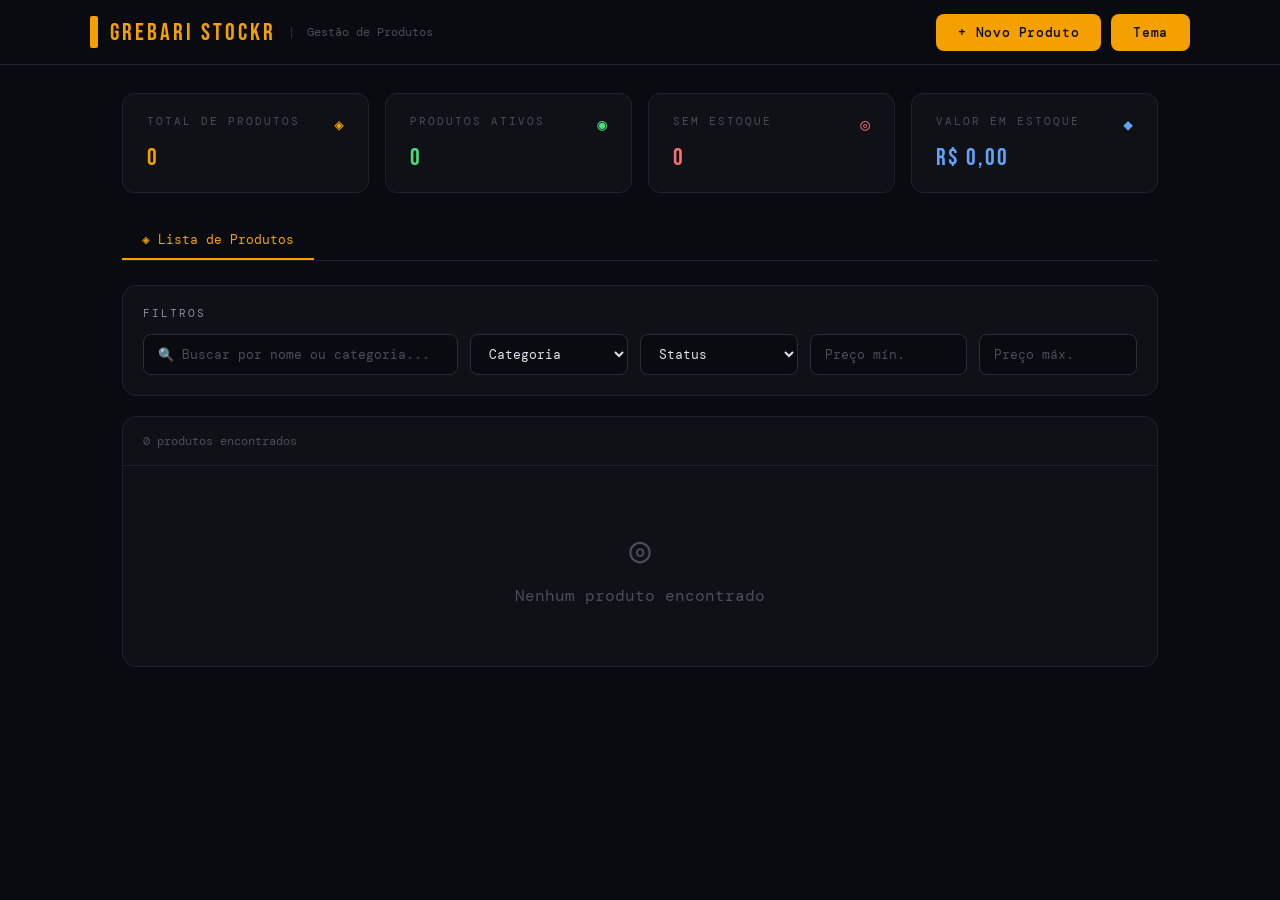
==== index.html @ 86d665c0 "sistema feito" ====
<!DOCTYPE html>
<html lang="pt-BR">
<head>
<meta charset="UTF-8">
<meta name="viewport" content="width=device-width, initial-scale=1.0">
<title>GREBARI STOCKR — Gestão de Produtos</title>
<link rel="shortcut icon" href="favicon.ico" type="image/x-icon">
<link href="https://fonts.googleapis.com/css2?family=Bebas+Neue&family=DM+Mono:ital,wght@0,300;0,400;0,500;1,300&display=swap" rel="stylesheet">
<link rel="stylesheet" href="style.css">
<script src="main.js" defer></script>
</head>
<body>

<!-- HEADER -->
<div class="header">
  <div class="header-inner">
    <div class="logo">
      <div class="logo-bar"></div>
      <span class="logo-name">GREBARI STOCKR</span>
      <span class="logo-sep">|</span>
      <span class="logo-sub">Gestão de Produtos</span>
    </div>
    <div class="botoes">
      <button class="btn btn-primary" onclick="openForm()">+ Novo Produto</button>
      <button class="btn btn-primary" onclick="abrirTema()"> Tema</button>
    </div>
  </div>
</div>

<!--TEMA-->
<div class="tema hide" id="container-tema">
  <select  id="temaSelect" class="btn btn-primary">
    <option value="Claro">Claro</option>
    <option value="Dark">Dark</option>
  </select>
  <button class="btn-tema save" onclick="renderTema()">Salvar</button>
  <button class="btn-tema cancela" onclick="fecharTema()">Fechar</button>
  
</div>

<!-- MAIN -->
<div class="main">

  <!-- STATS -->
  <div class="stats" id="stats"></div>

  <!-- TABS -->
  <div class="tabs">
    <button class="tab active" id="tab-lista" onclick="switchTab('lista')">◈ Lista de Produtos</button>
    <button class="tab" id="tab-form" onclick="switchTab('form')" style="display:none">◉ <span id="tab-form-label">Cadastrar</span></button>
  </div>

  <!-- LISTA -->
  <div id="view-lista" class="fade-in">
    <div class="card filters">
      <div class="filters-title">Filtros</div>
      <div class="filters-grid">
        <input type="text" id="f-busca" placeholder="🔍 Buscar por nome ou categoria..." oninput="renderTable()">
        <select id="f-cat" onchange="renderTable()">
          <option value="">Categoria</option>
          <option>Eletrônicos</option>
          <option>Cabos</option>
          <option>Óleo</option>
          <option>Peças</option>
          <option>Cama de moto</option>
          <option>Parafuso</option>
          <option>Outros</option>
        </select>
        <select id="f-status" onchange="renderTable()">
          <option value="">Status</option>
          <option>Ativo</option>
          <option>Inativo</option>
        </select>
        <input type="number" id="f-pmin" placeholder="Preço mín." oninput="renderTable()">
        <input type="number" id="f-pmax" placeholder="Preço máx." oninput="renderTable()">
      </div>
      <div class="active-chips" id="active-chips" style="display:none"></div>
    </div>

    <div class="card">
      <div class="table-header">
        <span class="table-count" id="table-count">0 produtos</span>
      </div>
      <div id="table-wrap"></div>
    </div>
  </div>

  <!-- FORM -->
  <div id="view-form" style="display:none">
    <div class="card form-card fade-in">
      <div class="form-heading">
        <div class="form-heading-bar"></div>
        <span class="form-heading-text" id="form-title">NOVO PRODUTO</span>
      </div>
      <div class="form-grid">
        <div>
          <label class="field-label">Nome do Produto</label>
          <input type="text" id="f-nome" placeholder="Ex: Notebook Pro X">
          <span class="field-error" id="err-nome">Nome obrigatório</span>
        </div>
        <div class="form-row">
          <div>
            <label class="field-label">Categoria</label>
            <select id="f-categoria">
              <option value="">Selecionar</option>
          <option>Eletrônicos</option>
          <option>Cabos</option>
          <option>Óleo</option>
          <option>Peças</option>
          <option>Cama de moto</option>
          <option>Parafuso</option>
          <option>Outros</option>
            </select>
            <span class="field-error" id="err-categoria">Categoria obrigatória</span>
          </div>
          <div>
            <label class="field-label">Status</label>
            <select id="f-status-form">
              <option>Ativo</option>
              <option>Inativo</option>
            </select>
          </div>
        </div>
        <div class="form-row">
          <div>
            <label class="field-label">Preço (R$)</label>
            <input type="number" id="f-preco" min="0" step="0.01" placeholder="0,00">
            <span class="field-error" id="err-preco">Preço inválido</span>
          </div>
          <div>
            <label class="field-label">Estoque (un.)</label>
            <input type="number" id="f-estoque" min="0" placeholder="0">
            <span class="field-error" id="err-estoque">Estoque inválido</span>
          </div>
        </div>
        <div class="form-actions">
          <button class="btn btn-ghost" onclick="cancelForm()">Cancelar</button>
          <button class="btn btn-primary" onclick="submitForm()">✓ <span id="btn-submit-label">Cadastrar Produto</span></button>
        </div>
      </div>
    </div>
  </div>

</div>

<!-- MODAL DELETE -->
<div class="modal-overlay" id="modal">
  <div class="modal">
    <div class="modal-icon">⚠️</div>
    <div class="modal-title">Remover produto?</div>
    <div class="modal-desc">Esta ação não pode ser desfeita.</div>
    <div class="modal-actions">
      <button class="btn btn-ghost" onclick="closeModal()">Cancelar</button>
      <button class="btn btn-primary" onclick="confirmDelete()">Remover</button>
    </div>
  </div>
</div>

<!-- TOAST -->
<div class="toast" id="toast">
  <span id="toast-icon">✓</span>
  <span id="toast-msg"></span>
</div>

</body>
</html>
---- style.css ----
*,
*::before,
*::after {
  box-sizing: border-box;
  margin: 0;
  padding: 0;
}

:root {
  --bg: #090b10;
  --surface: #0f1117;
  --border: #1e2130;
  --border2: #2a2d3a;
  --accent: #f4a100;
  --accent-hover: #ffb733;
  --text: #e0e2ea;
  --muted: #8a8d9a;
  --dim: #4a4d5a;
  --green: #4ade80;
  --red: #f87171;
  --blue: #60a5fa;
  --yellow: #fbbf24;
  --mono: 'DM Mono', 'Courier New', monospace;
  --display: 'Bebas Neue', sans-serif;
}

.claro {
  --bg: #f5f7fb;
  --surface: #ffffff;
  --border: #dcdfe6;
  --border2: #c7cad3;
  --accent: #f4a100;
  --accent-hover: #d88d00;
  --text: #1f2937;
  --muted: #6b7280;
  --dim: #9ca3af;
  --green: #16a34a;
  --red: #dc2626;
  --blue: #2563eb;
  --yellow: #ca8a04;
  --mono: 'DM Mono', 'Courier New', monospace;
  --display: 'Bebas Neue', sans-serif;
}

body {
  font-family: var(--mono);
  background: var(--bg);
  color: var(--text);
  min-height: 100vh;
}

::-webkit-scrollbar {
  width: 4px;
}

::-webkit-scrollbar-track {
  background: var(--bg);
}

::-webkit-scrollbar-thumb {
  background: var(--accent);
  border-radius: 2px;
}

/* ── HEADER ── */
.header {
  border-bottom: 1px solid var(--border);
  padding: 0 32px;
}

.header-inner {
  max-width: 1100px;
  margin: 0 auto;
  display: flex;
  flex-flow: row nowrap;
  align-items: center;
  justify-content: space-between;
  height: 64px;
}

.logo {
  display: flex;
  align-items: center;
  gap: 12px;
}

.logo-bar {
  background: var(--accent);
  width: 8px;
  height: 32px;
  border-radius: 2px;
}

.logo-name {
  font-family: var(--display);
  font-size: 24px;
  letter-spacing: 3px;
  color: var(--accent);
}

.logo-sep {
  color: var(--border2);
  font-size: 12px;
}

.logo-sub {
  color: var(--dim);
  font-size: 12px;
}

/* ── BUTTONS ── */
.btn {
  font-family: var(--mono);
  font-size: 13px;
  cursor: pointer;
  border-radius: 8px;
  padding: 10px 22px;
  transition: all .2s;
  letter-spacing: .05em;
  border: none;
}

.btn-primary {
  background: var(--accent);
  color: var(--bg);
  font-weight: 500;
}

.btn-primary:hover {
  background: var(--accent-hover);
  transform: translateY(-1px);
  box-shadow: 0 4px 20px rgba(244, 161, 0, .3);
}

.btn-ghost {
  background: transparent;
  color: var(--muted);
  border: 1px solid var(--border2);
}

.btn-ghost:hover {
  border-color: var(--accent);
  color: var(--accent);
}

.btn-danger {
  background: rgba(239, 68, 68, .1);
  color: var(--red);
  border: 1px solid rgba(239, 68, 68, .25);
  font-family: var(--mono);
  font-size: 12px;
  padding: 5px 12px;
  border-radius: 6px;
  cursor: pointer;
  transition: all .2s;
}

.btn-danger:hover {
  background: rgba(239, 68, 68, .2);
}

.btn-edit {
  background: rgba(244, 161, 0, .1);
  color: var(--accent);
  border: 1px solid rgba(244, 161, 0, .2);
  font-family: var(--mono);
  font-size: 12px;
  padding: 5px 12px;
  border-radius: 6px;
  cursor: pointer;
  transition: all .2s;
}

.btn-edit:hover {
  background: rgba(244, 161, 0, .2);
}

/* TEMA */
.tema {
  flex-flow: row wrap;
  justify-content: space-between;
  align-items: center;
display: flex;
  position: fixed;
  left: 20%;
  height: 300px;
  padding: 20px;
  width: 60%;
  margin: auto;
  background-color: #94939396;
}


#temaSelect {
  width: 100px;
}

#temaSelect  {
  color: rgb(0, 0, 0);
}
.btn-tema{
  padding: 5px;
  font-size: 20px;
  border: none;
  border-radius: 10px;
  color: var(--bg);
}
.save{
  background-color: #16a34a;
}
.cancela{
  background-color: rgb(235, 50, 50);
}
/* ── MAIN ── */
.main {
  max-width: 1100px;
  margin: 0 auto;
  padding: 28px 32px;
}

/* ── STATS ── */
.stats {
  display: grid;
  grid-template-columns: repeat(4, 1fr);
  gap: 16px;
  margin-bottom: 28px;
}

.stat-card {
  background: var(--surface);
  border: 1px solid var(--border);
  border-radius: 12px;
  padding: 20px 24px;
}

.stat-top {
  display: flex;
  justify-content: space-between;
  align-items: flex-start;
}

.stat-label {
  color: var(--dim);
  font-size: 11px;
  text-transform: uppercase;
  letter-spacing: 2px;
}

.stat-icon {
  font-size: 16px;
}

.stat-value {
  font-family: var(--display);
  font-size: 24px;
  letter-spacing: 2px;
  margin-top: 8px;
}

/* ── TABS ── */
.tabs {
  border-bottom: 1px solid var(--border);
  margin-bottom: 24px;
  display: flex;
}

.tab {
  background: transparent;
  border: none;
  border-bottom: 2px solid transparent;
  color: var(--muted);
  font-family: var(--mono);
  font-size: 13px;
  cursor: pointer;
  padding: 10px 20px;
  transition: all .2s;
}

.tab:hover:not(.active) {
  color: var(--text);
}

.tab.active {
  color: var(--accent);
  border-bottom-color: var(--accent);
}

/* ── CARD ── */
.card {
  background: var(--surface);
  border: 1px solid var(--border);
  border-radius: 14px;
}
 .hide{
  display: none;
 }
/* ── FILTERS ── */
.filters {
  padding: 20px;
  margin-bottom: 20px;
}

.filters-title {
  color: var(--muted);
  font-size: 11px;
  text-transform: uppercase;
  letter-spacing: 2px;
  margin-bottom: 14px;
}

.filters-grid {
  display: grid;
  grid-template-columns: 2fr 1fr 1fr 1fr 1fr;
  gap: 12px;
}

.active-chips {
  display: flex;
  gap: 8px;
  flex-wrap: wrap;
  align-items: center;
  margin-top: 12px;
}

.chips-label {
  color: var(--dim);
  font-size: 11px;
}

.chip {
  background: rgba(244, 161, 0, .1);
  border: 1px solid rgba(244, 161, 0, .3);
  color: var(--accent);
  border-radius: 6px;
  padding: 3px 10px;
  font-size: 12px;
  display: flex;
  align-items: center;
  gap: 6px;
}

.chip-remove {
  background: none;
  border: none;
  color: var(--accent);
  cursor: pointer;
  font-size: 14px;
  line-height: 1;
  padding: 0;
}

.btn-clear-all {
  background: none;
  border: none;
  color: var(--muted);
  cursor: pointer;
  font-size: 12px;
  font-family: var(--mono);
}

.btn-clear-all:hover {
  color: var(--text);
}

/* ── INPUTS ── */
input,
select {
  width: 100%;
  background: var(--bg);
  border: 1px solid var(--border2);
  border-radius: 8px;
  padding: 10px 14px;
  color: var(--text);
  font-family: var(--mono);
  font-size: 13px;
  outline: none;
  transition: border-color .2s;
}

input::placeholder {
  color: var(--dim);
}

input:focus,
select:focus {
  border-color: var(--accent);
}

select option {
  background: var(--surface);
}

input.error,
select.error {
  border-color: var(--red);
}

/* ── TABLE ── */
.table-header {
  display: flex;
  justify-content: space-between;
  align-items: center;
  padding: 16px 20px;
  border-bottom: 1px solid var(--border);
}

.table-count {
  color: var(--dim);
  font-size: 12px;
}

table {
  width: 100%;
  border-collapse: collapse;
}

thead th {
  padding: 12px 20px;
  text-align: left;
  font-size: 10px;
  text-transform: uppercase;
  letter-spacing: 2px;
  color: var(--dim);
  font-weight: 400;
  border-bottom: 1px solid var(--border);
}

tbody tr {
  transition: background .15s;
}

tbody tr:hover {
  background: rgba(244, 161, 0, .04);
}

tbody tr:not(:last-child) td {
  border-bottom: 1px solid #1a1d28;
}

td {
  padding: 14px 20px;
}

.td-name {
  font-size: 13px;
  color: var(--text);
}

.td-id {
  font-size: 11px;
  color: var(--dim);
  margin-top: 2px;
}

.td-cat {
  background: #1a1d28;
  border-radius: 6px;
  padding: 3px 10px;
  font-size: 11px;
  color: var(--muted);
  display: inline-block;
}

.td-price {
  font-size: 14px;
  color: var(--accent);
  font-weight: 500;
}

.td-actions {
  display: flex;
  gap: 8px;
}

.tag {
  display: inline-block;
  padding: 3px 10px;
  border-radius: 999px;
  font-size: 11px;
  font-weight: 500;
}

.tag-ativo {
  background: rgba(34, 197, 94, .12);
  color: var(--green);
}

.tag-inativo {
  background: rgba(239, 68, 68, .12);
  color: var(--red);
}

.empty-state {
  padding: 60px;
  text-align: center;
  color: var(--dim);
}

.empty-icon {
  font-size: 36px;
  margin-bottom: 12px;
}

/* ── FORM ── */
.form-card {
  padding: 32px;
  max-width: 640px;
}

.form-heading {
  display: flex;
  align-items: center;
  gap: 12px;
  margin-bottom: 28px;
}

.form-heading-bar {
  width: 4px;
  height: 24px;
  background: var(--accent);
  border-radius: 2px;
}

.form-heading-text {
  font-family: var(--display);
  font-size: 20px;
  letter-spacing: 2px;
}

.form-grid {
  display: grid;
  gap: 18px;
}

.form-row {
  display: grid;
  grid-template-columns: 1fr 1fr;
  gap: 16px;
}

.field-label {
  display: block;
  font-size: 11px;
  font-weight: 500;
  text-transform: uppercase;
  letter-spacing: .15em;
  color: var(--muted);
  margin-bottom: 6px;
}

.field-error {
  color: var(--red);
  font-size: 11px;
  margin-top: 4px;
  display: none;
}

.field-error.show {
  display: block;
}

.form-actions {
  display: flex;
  gap: 12px;
  margin-top: 8px;
}

.form-actions .btn-ghost {
  flex: 1;
}

.form-actions .btn-primary {
  flex: 2;
}

/* ── MODAL ── */
.modal-overlay {
  position: fixed;
  inset: 0;
  background: rgba(0, 0, 0, .7);
  z-index: 999;
  display: none;
  align-items: center;
  justify-content: center;
}

.modal-overlay.show {
  display: flex;
}

.modal {
  background: var(--surface);
  border: 1px solid var(--border);
  border-radius: 14px;
  padding: 32px;
  max-width: 380px;
  width: 90%;
  animation: fadeIn .2s ease;
}

.modal-icon {
  font-size: 28px;
  margin-bottom: 12px;
}

.modal-title {
  font-size: 15px;
  font-weight: 500;
  margin-bottom: 8px;
}

.modal-desc {
  color: var(--muted);
  font-size: 13px;
  margin-bottom: 24px;
}

.modal-actions {
  display: flex;
  gap: 10px;
}

.modal-actions .btn-ghost {
  flex: 1;
}

.modal-actions .btn-primary {
  flex: 1;
  background: var(--red);
}

.modal-actions .btn-primary:hover {
  background: #ef4444;
}

/* ── TOAST ── */
.toast {
  position: fixed;
  top: 24px;
  right: 24px;
  z-index: 9999;
  border-radius: 10px;
  padding: 12px 20px;
  font-size: 13px;
  display: flex;
  align-items: center;
  gap: 10px;
  animation: toastIn .3s ease;
  pointer-events: none;
  opacity: 0;
  transition: opacity .3s;
}

.toast.show {
  opacity: 1;
}

.toast.success {
  background: #142d14;
  border: 1px solid var(--green);
  color: var(--green);
}

.toast.error {
  background: #2d1414;
  border: 1px solid var(--red);
  color: var(--red);
}

/* ── ANIMATIONS ── */
@keyframes fadeIn {
  from {
    opacity: 0;
    transform: translateY(8px);
  }

  to {
    opacity: 1;
    transform: none;
  }
}

@keyframes toastIn {
  from {
    opacity: 0;
    transform: translateX(20px);
  }

  to {
    opacity: 1;
    transform: none;
  }
}

.fade-in {
  animation: fadeIn .25s ease;
}

/* ── RESPONSIVE ── */
@media (max-width: 768px) {
  .header {
    padding: 0 16px;
  }

  .main {
    padding: 20px 16px;
  }

  .stats {
    grid-template-columns: 1fr 1fr;
  }

  .filters-grid {
    grid-template-columns: 1fr 1fr;
  }
  .header-inner{
    flex-flow: row wrap;
  }
  .filters-grid input:first-child {
    grid-column: 1 / -1;
  }

  table {
    font-size: 12px;
  }
}
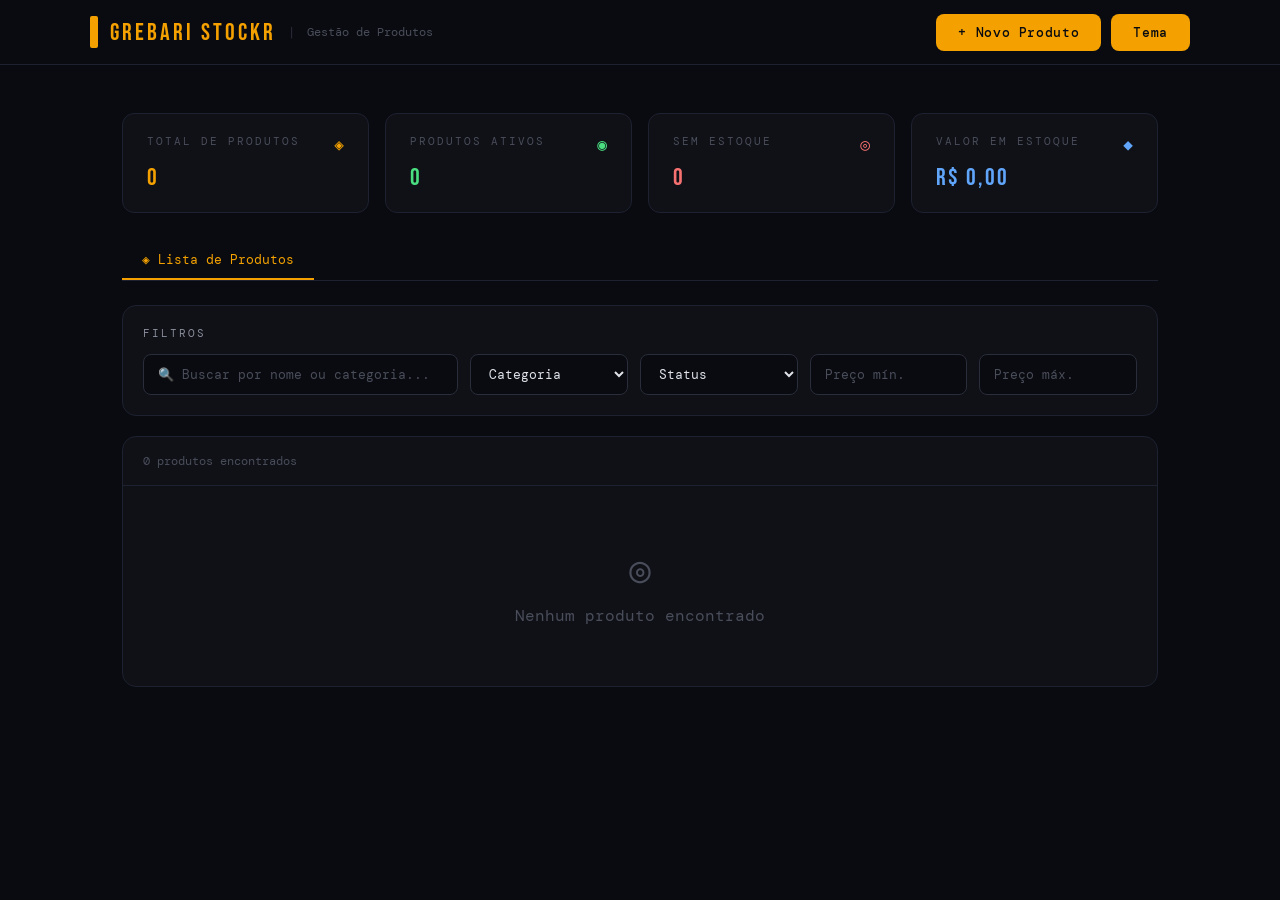
==== commit 733ba60f: "PWA implementado" ====
--- a/index.html
+++ b/index.html
@@ -1,166 +1,176 @@
 <!DOCTYPE html>
 <html lang="pt-BR">
+
 <head>
-<meta charset="UTF-8">
-<meta name="viewport" content="width=device-width, initial-scale=1.0">
-<title>GREBARI STOCKR — Gestão de Produtos</title>
-<link rel="shortcut icon" href="favicon.ico" type="image/x-icon">
-<link href="https://fonts.googleapis.com/css2?family=Bebas+Neue&family=DM+Mono:ital,wght@0,300;0,400;0,500;1,300&display=swap" rel="stylesheet">
-<link rel="stylesheet" href="style.css">
-<script src="main.js" defer></script>
+  <meta charset="UTF-8">
+  <meta name="viewport" content="width=device-width, initial-scale=1.0">
+  <title>GREBARI STOCKR — Gestão de Produtos</title>
+  <link rel="shortcut icon" href="favicon.ico" type="image/x-icon">
+  <link
+    href="https://fonts.googleapis.com/css2?family=Bebas+Neue&family=DM+Mono:ital,wght@0,300;0,400;0,500;1,300&display=swap"
+    rel="stylesheet">
+  <link rel="manifest" href="./manifest.webmanifest">
+  <meta name="theme-color" content="#090b10">
+  <link rel="stylesheet" href="style.css">
+  <script src="./js/app.js" defer></script>
+  <script src="./js/produtos.js" defer></script>
 </head>
+
 <body>
 
-<!-- HEADER -->
-<div class="header">
-  <div class="header-inner">
-    <div class="logo">
-      <div class="logo-bar"></div>
-      <span class="logo-name">GREBARI STOCKR</span>
-      <span class="logo-sep">|</span>
-      <span class="logo-sub">Gestão de Produtos</span>
-    </div>
-    <div class="botoes">
-      <button class="btn btn-primary" onclick="openForm()">+ Novo Produto</button>
-      <button class="btn btn-primary" onclick="abrirTema()"> Tema</button>
-    </div>
-  </div>
-</div>
-
-<!--TEMA-->
-<div class="tema hide" id="container-tema">
-  <select  id="temaSelect" class="btn btn-primary">
-    <option value="Claro">Claro</option>
-    <option value="Dark">Dark</option>
-  </select>
-  <button class="btn-tema save" onclick="renderTema()">Salvar</button>
-  <button class="btn-tema cancela" onclick="fecharTema()">Fechar</button>
-  
-</div>
-
-<!-- MAIN -->
-<div class="main">
-
-  <!-- STATS -->
-  <div class="stats" id="stats"></div>
-
-  <!-- TABS -->
-  <div class="tabs">
-    <button class="tab active" id="tab-lista" onclick="switchTab('lista')">◈ Lista de Produtos</button>
-    <button class="tab" id="tab-form" onclick="switchTab('form')" style="display:none">◉ <span id="tab-form-label">Cadastrar</span></button>
-  </div>
-
-  <!-- LISTA -->
-  <div id="view-lista" class="fade-in">
-    <div class="card filters">
-      <div class="filters-title">Filtros</div>
-      <div class="filters-grid">
-        <input type="text" id="f-busca" placeholder="🔍 Buscar por nome ou categoria..." oninput="renderTable()">
-        <select id="f-cat" onchange="renderTable()">
-          <option value="">Categoria</option>
-          <option>Eletrônicos</option>
-          <option>Cabos</option>
-          <option>Óleo</option>
-          <option>Peças</option>
-          <option>Cama de moto</option>
-          <option>Parafuso</option>
-          <option>Outros</option>
-        </select>
-        <select id="f-status" onchange="renderTable()">
-          <option value="">Status</option>
-          <option>Ativo</option>
-          <option>Inativo</option>
-        </select>
-        <input type="number" id="f-pmin" placeholder="Preço mín." oninput="renderTable()">
-        <input type="number" id="f-pmax" placeholder="Preço máx." oninput="renderTable()">
+  <!-- HEADER -->
+  <div class="header">
+    <div class="header-inner">
+      <div class="logo">
+        <div class="logo-bar"></div>
+        <span class="logo-name">GREBARI STOCKR</span>
+        <span class="logo-sep">|</span>
+        <span class="logo-sub">Gestão de Produtos</span>
       </div>
-      <div class="active-chips" id="active-chips" style="display:none"></div>
-    </div>
-
-    <div class="card">
-      <div class="table-header">
-        <span class="table-count" id="table-count">0 produtos</span>
-      </div>
-      <div id="table-wrap"></div>
-    </div>
-  </div>
-
-  <!-- FORM -->
-  <div id="view-form" style="display:none">
-    <div class="card form-card fade-in">
-      <div class="form-heading">
-        <div class="form-heading-bar"></div>
-        <span class="form-heading-text" id="form-title">NOVO PRODUTO</span>
-      </div>
-      <div class="form-grid">
-        <div>
-          <label class="field-label">Nome do Produto</label>
-          <input type="text" id="f-nome" placeholder="Ex: Notebook Pro X">
-          <span class="field-error" id="err-nome">Nome obrigatório</span>
-        </div>
-        <div class="form-row">
-          <div>
-            <label class="field-label">Categoria</label>
-            <select id="f-categoria">
-              <option value="">Selecionar</option>
-          <option>Eletrônicos</option>
-          <option>Cabos</option>
-          <option>Óleo</option>
-          <option>Peças</option>
-          <option>Cama de moto</option>
-          <option>Parafuso</option>
-          <option>Outros</option>
-            </select>
-            <span class="field-error" id="err-categoria">Categoria obrigatória</span>
-          </div>
-          <div>
-            <label class="field-label">Status</label>
-            <select id="f-status-form">
-              <option>Ativo</option>
-              <option>Inativo</option>
-            </select>
-          </div>
-        </div>
-        <div class="form-row">
-          <div>
-            <label class="field-label">Preço (R$)</label>
-            <input type="number" id="f-preco" min="0" step="0.01" placeholder="0,00">
-            <span class="field-error" id="err-preco">Preço inválido</span>
-          </div>
-          <div>
-            <label class="field-label">Estoque (un.)</label>
-            <input type="number" id="f-estoque" min="0" placeholder="0">
-            <span class="field-error" id="err-estoque">Estoque inválido</span>
-          </div>
-        </div>
-        <div class="form-actions">
-          <button class="btn btn-ghost" onclick="cancelForm()">Cancelar</button>
-          <button class="btn btn-primary" onclick="submitForm()">✓ <span id="btn-submit-label">Cadastrar Produto</span></button>
-        </div>
+      <div class="botoes">
+        <button class="btn btn-primary" onclick="openForm()">+ Novo Produto</button>
+        <button class="btn btn-primary" onclick="abrirTema()"> Tema</button>
       </div>
     </div>
   </div>
 
-</div>
+  <!--TEMA-->
+  <div class="tema hide" id="container-tema">
+    <select id="temaSelect" class="btn btn-primary">
+      <option value="Claro">Claro</option>
+      <option value="Dark">Dark</option>
+    </select>
+    <button class="btn-tema save" onclick="renderTema()">Salvar</button>
+    <button class="btn-tema cancela" onclick="fecharTema()">Fechar</button>
 
-<!-- MODAL DELETE -->
-<div class="modal-overlay" id="modal">
-  <div class="modal">
-    <div class="modal-icon">⚠️</div>
-    <div class="modal-title">Remover produto?</div>
-    <div class="modal-desc">Esta ação não pode ser desfeita.</div>
-    <div class="modal-actions">
-      <button class="btn btn-ghost" onclick="closeModal()">Cancelar</button>
-      <button class="btn btn-primary" onclick="confirmDelete()">Remover</button>
+  </div>
+
+  <!-- MAIN -->
+  <div class="main">
+
+    <!-- STATS -->
+    <div class="stats" id="stats"></div>
+
+    <!-- TABS -->
+    <div class="tabs">
+      <button class="tab active" id="tab-lista" onclick="switchTab('lista')">◈ Lista de Produtos</button>
+      <button class="tab" id="tab-form" onclick="switchTab('form')" style="display:none">◉ <span
+          id="tab-form-label">Cadastrar</span></button>
+    </div>
+
+    <!-- LISTA -->
+    <div id="view-lista" class="fade-in">
+      <div class="card filters">
+        <div class="filters-title">Filtros</div>
+        <div class="filters-grid">
+          <input type="text" id="f-busca" placeholder="🔍 Buscar por nome ou categoria..." oninput="renderTable()">
+          <select id="f-cat" onchange="renderTable()">
+            <option value="">Categoria</option>
+            <option>Eletrônicos</option>
+            <option>Cabos</option>
+            <option>Óleo</option>
+            <option>Peças</option>
+            <option>Cama de moto</option>
+            <option>Parafuso</option>
+            <option>Outros</option>
+          </select>
+          <select id="f-status" onchange="renderTable()">
+            <option value="">Status</option>
+            <option>Ativo</option>
+            <option>Inativo</option>
+          </select>
+          <input type="number" id="f-pmin" placeholder="Preço mín." oninput="renderTable()">
+          <input type="number" id="f-pmax" placeholder="Preço máx." oninput="renderTable()">
+        </div>
+        <div class="active-chips" id="active-chips" style="display:none"></div>
+      </div>
+
+      <div class="card">
+        <div class="table-header">
+          <span class="table-count" id="table-count">0 produtos</span>
+        </div>
+        <div id="table-wrap"></div>
+      </div>
+    </div>
+
+    <!-- FORM -->
+    <div id="view-form" style="display:none">
+      <div class="card form-card fade-in">
+        <div class="form-heading">
+          <div class="form-heading-bar"></div>
+          <span class="form-heading-text" id="form-title">NOVO PRODUTO</span>
+        </div>
+        <div class="form-grid">
+          <div>
+            <label class="field-label">Nome do Produto</label>
+            <input type="text" id="f-nome" placeholder="Ex: Notebook Pro X">
+            <span class="field-error" id="err-nome">Nome obrigatório</span>
+          </div>
+          <div class="form-row">
+            <div>
+              <label class="field-label">Categoria</label>
+              <select id="f-categoria">
+                <option value="">Selecionar</option>
+                <option>Eletrônicos</option>
+                <option>Cabos</option>
+                <option>Óleo</option>
+                <option>Peças</option>
+                <option>Cama de moto</option>
+                <option>Parafuso</option>
+                <option>Outros</option>
+              </select>
+              <span class="field-error" id="err-categoria">Categoria obrigatória</span>
+            </div>
+            <div>
+              <label class="field-label">Status</label>
+              <select id="f-status-form">
+                <option>Ativo</option>
+                <option>Inativo</option>
+              </select>
+            </div>
+          </div>
+          <div class="form-row">
+            <div>
+              <label class="field-label">Preço (R$)</label>
+              <input type="number" id="f-preco" min="0" step="0.01" placeholder="0,00">
+              <span class="field-error" id="err-preco">Preço inválido</span>
+            </div>
+            <div>
+              <label class="field-label">Estoque (un.)</label>
+              <input type="number" id="f-estoque" min="0" placeholder="0">
+              <span class="field-error" id="err-estoque">Estoque inválido</span>
+            </div>
+          </div>
+          <div class="form-actions">
+            <button class="btn btn-ghost" onclick="cancelForm()">Cancelar</button>
+            <button class="btn btn-primary" onclick="submitForm()">✓ <span id="btn-submit-label">Cadastrar
+                Produto</span></button>
+          </div>
+        </div>
+      </div>
+    </div>
+
+  </div>
+
+  <!-- MODAL DELETE -->
+  <div class="modal-overlay" id="modal">
+    <div class="modal">
+      <div class="modal-icon">⚠️</div>
+      <div class="modal-title">Remover produto?</div>
+      <div class="modal-desc">Esta ação não pode ser desfeita.</div>
+      <div class="modal-actions">
+        <button class="btn btn-ghost" onclick="closeModal()">Cancelar</button>
+        <button class="btn btn-primary" onclick="confirmDelete()">Remover</button>
+      </div>
     </div>
   </div>
-</div>
 
-<!-- TOAST -->
-<div class="toast" id="toast">
-  <span id="toast-icon">✓</span>
-  <span id="toast-msg"></span>
-</div>
+  <!-- TOAST -->
+  <div class="toast" id="toast">
+    <span id="toast-icon">✓</span>
+    <span id="toast-msg"></span>
+  </div>
 
 </body>
-</html>
+
+</html>
--- a/style.css
+++ b/style.css
@@ -215,6 +215,7 @@
 .main {
   max-width: 1100px;
   margin: 0 auto;
+  margin-top: 20px;
   padding: 28px 32px;
 }
 
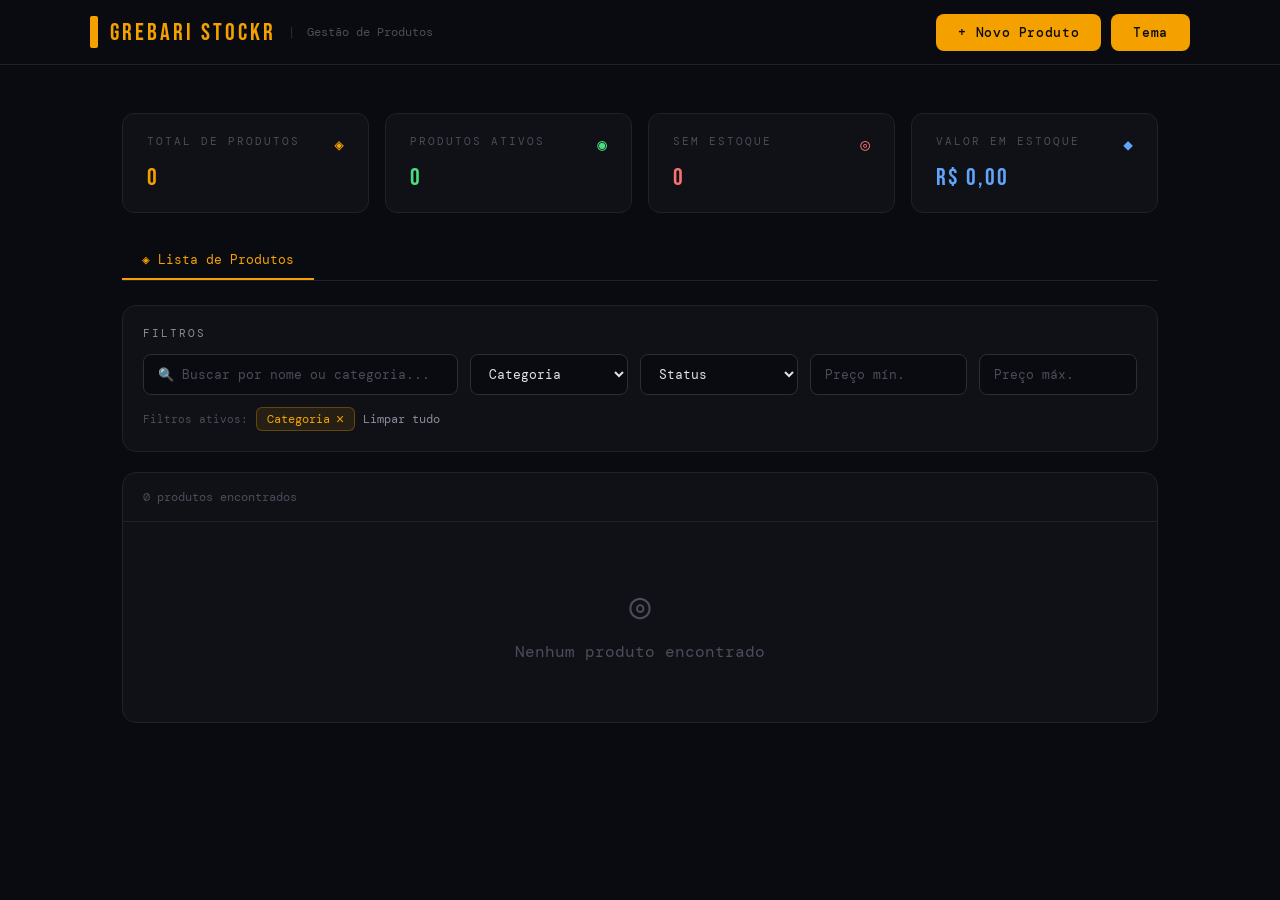
==== commit bd91ecfd: "Update index.html" ====
--- a/index.html
+++ b/index.html
@@ -9,11 +9,12 @@
   <link
     href="https://fonts.googleapis.com/css2?family=Bebas+Neue&family=DM+Mono:ital,wght@0,300;0,400;0,500;1,300&display=swap"
     rel="stylesheet">
-  <link rel="manifest" href="./manifest.webmanifest">
-  <meta name="theme-color" content="#090b10">
   <link rel="stylesheet" href="style.css">
+ 
   <script src="./js/app.js" defer></script>
   <script src="./js/produtos.js" defer></script>
+   <link rel="manifest" href="./manifest.webmanifest">
+  <meta name="theme-color" content="#090b10">
 </head>
 
 <body>
@@ -35,10 +36,10 @@
   </div>
 
   <!--TEMA-->
-  <div class="tema hide" id="container-tema">
+  <div class="tema hide" id="container-tema" >
     <select id="temaSelect" class="btn btn-primary">
       <option value="Claro">Claro</option>
-      <option value="Dark">Dark</option>
+      <option  value="Dark">Dark</option>
     </select>
     <button class="btn-tema save" onclick="renderTema()">Salvar</button>
     <button class="btn-tema cancela" onclick="fecharTema()">Fechar</button>
@@ -65,13 +66,17 @@
         <div class="filters-grid">
           <input type="text" id="f-busca" placeholder="🔍 Buscar por nome ou categoria..." oninput="renderTable()">
           <select id="f-cat" onchange="renderTable()">
-            <option value="">Categoria</option>
+            <option>Categoria</option>
+            <option>Kit</option>
             <option>Eletrônicos</option>
             <option>Cabos</option>
             <option>Óleo</option>
             <option>Peças</option>
             <option>Cama de moto</option>
             <option>Parafuso</option>
+            <option>Perfumes</option>
+            <option>Beleza</option>
+            <option>Alimentos</option>
             <option>Outros</option>
           </select>
           <select id="f-status" onchange="renderTable()">
@@ -111,13 +116,17 @@
               <label class="field-label">Categoria</label>
               <select id="f-categoria">
                 <option value="">Selecionar</option>
-                <option>Eletrônicos</option>
-                <option>Cabos</option>
-                <option>Óleo</option>
-                <option>Peças</option>
-                <option>Cama de moto</option>
-                <option>Parafuso</option>
-                <option>Outros</option>
+            <option>Kit</option>
+            <option>Eletrônicos</option>
+            <option>Cabos</option>
+            <option>Óleo</option>
+            <option>Peças</option>
+            <option>Cama de moto</option>
+            <option>Parafuso</option>
+            <option>Perfumes</option>
+            <option>Beleza</option>
+            <option>Alimentos</option>
+            <option>Outros</option>
               </select>
               <span class="field-error" id="err-categoria">Categoria obrigatória</span>
             </div>
--- a/style.css
+++ b/style.css
@@ -176,28 +176,34 @@
 }
 
 /* TEMA */
-.tema {
-  flex-flow: row wrap;
-  justify-content: space-between;
-  align-items: center;
-display: flex;
-  position: fixed;
-  left: 20%;
-  height: 300px;
+.tema{
+  position: absolute;
+  top: 80px;
+  right: 20px;
+  width: 320px;
+  min-height: 260px;
+  display: flex;
+  flex-direction: column;
+  gap: 16px;
   padding: 20px;
-  width: 60%;
-  margin: auto;
-  background-color: #94939396;
+  background: var(--surface);
+  border: 1px solid var(--border);
+  border-radius: 18px;
+  box-shadow:
+    0 10px 40px rgba(0,0,0,.35),
+    inset 0 1px 0 rgba(255,255,255,.03);
+
+  z-index: 999;
+  overflow: hidden;
+  animation: fadeIn .2s ease;
 }
 
 
 #temaSelect {
-  width: 100px;
-}
-
-#temaSelect  {
-  color: rgb(0, 0, 0);
-}
+  width: 50%;
+}
+
+
 .btn-tema{
   padding: 5px;
   font-size: 20px;
@@ -404,7 +410,10 @@
   padding: 16px 20px;
   border-bottom: 1px solid var(--border);
 }
-
+#table-wrap{
+  position: relative;
+overflow: scroll;
+}
 .table-count {
   color: var(--dim);
   font-size: 12px;
@@ -702,7 +711,9 @@
   .header {
     padding: 0 16px;
   }
-
+ .tema{
+  flex-flow: column wrap;
+ }
   .main {
     padding: 20px 16px;
   }
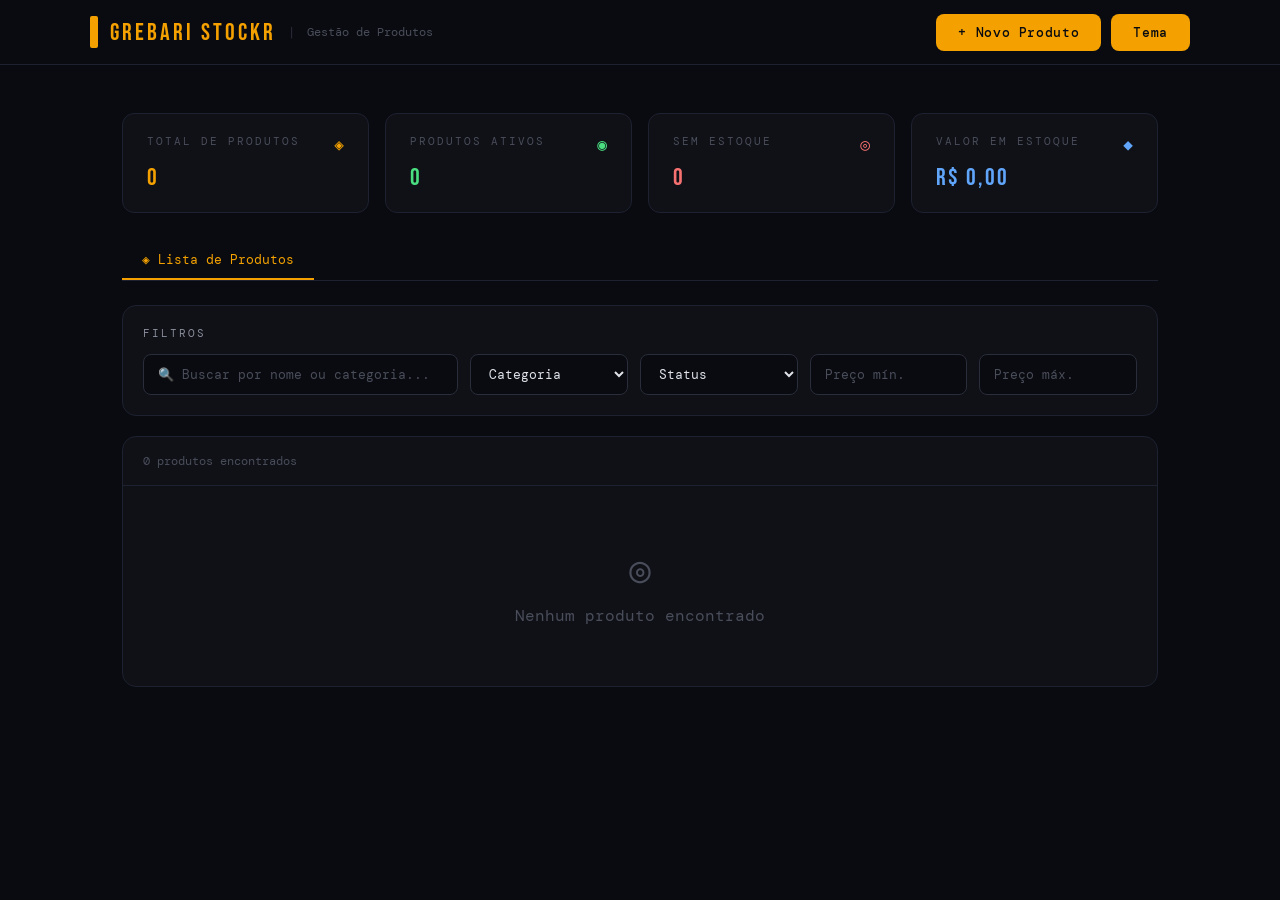
==== commit 88607dbb: "heade update" ====
--- a/index.html
+++ b/index.html
@@ -2,19 +2,42 @@
 <html lang="pt-BR">
 
 <head>
+ <head>
   <meta charset="UTF-8">
+
   <meta name="viewport" content="width=device-width, initial-scale=1.0">
+
   <title>GREBARI STOCKR — Gestão de Produtos</title>
-  <link rel="shortcut icon" href="favicon.ico" type="image/x-icon">
+
+  <!-- SEO -->
+  <meta name="description" content="Sistema de gestão de produtos GREBARI STOCKR">
+
+  <!-- Tema do navegador -->
+  <meta name="theme-color" content="#fff">
+
+  <!-- Favicon -->
+  <link rel="icon" href="./favicon.ico" type="image/x-icon">
+
+  <!-- PWA -->
+  <link rel="manifest" href="./manifest.webmanifest">
+
+  <!-- Fonts -->
+  <link rel="preconnect" href="https://fonts.googleapis.com">
+  <link rel="preconnect" href="https://fonts.gstatic.com" crossorigin>
+
   <link
     href="https://fonts.googleapis.com/css2?family=Bebas+Neue&family=DM+Mono:ital,wght@0,300;0,400;0,500;1,300&display=swap"
-    rel="stylesheet">
-  <link rel="stylesheet" href="style.css">
- 
+    rel="stylesheet"
+  >
+
+  <!-- CSS -->
+  <link rel="stylesheet" href="./style.css">
+
+  <!-- JS -->
   <script src="./js/app.js" defer></script>
   <script src="./js/produtos.js" defer></script>
-   <link rel="manifest" href="./manifest.webmanifest">
-  <meta name="theme-color" content="#090b10">
+
+</head>
 </head>
 
 <body>
@@ -66,7 +89,7 @@
         <div class="filters-grid">
           <input type="text" id="f-busca" placeholder="🔍 Buscar por nome ou categoria..." oninput="renderTable()">
           <select id="f-cat" onchange="renderTable()">
-            <option>Categoria</option>
+            <option value="">Categoria</option>
             <option>Kit</option>
             <option>Eletrônicos</option>
             <option>Cabos</option>
